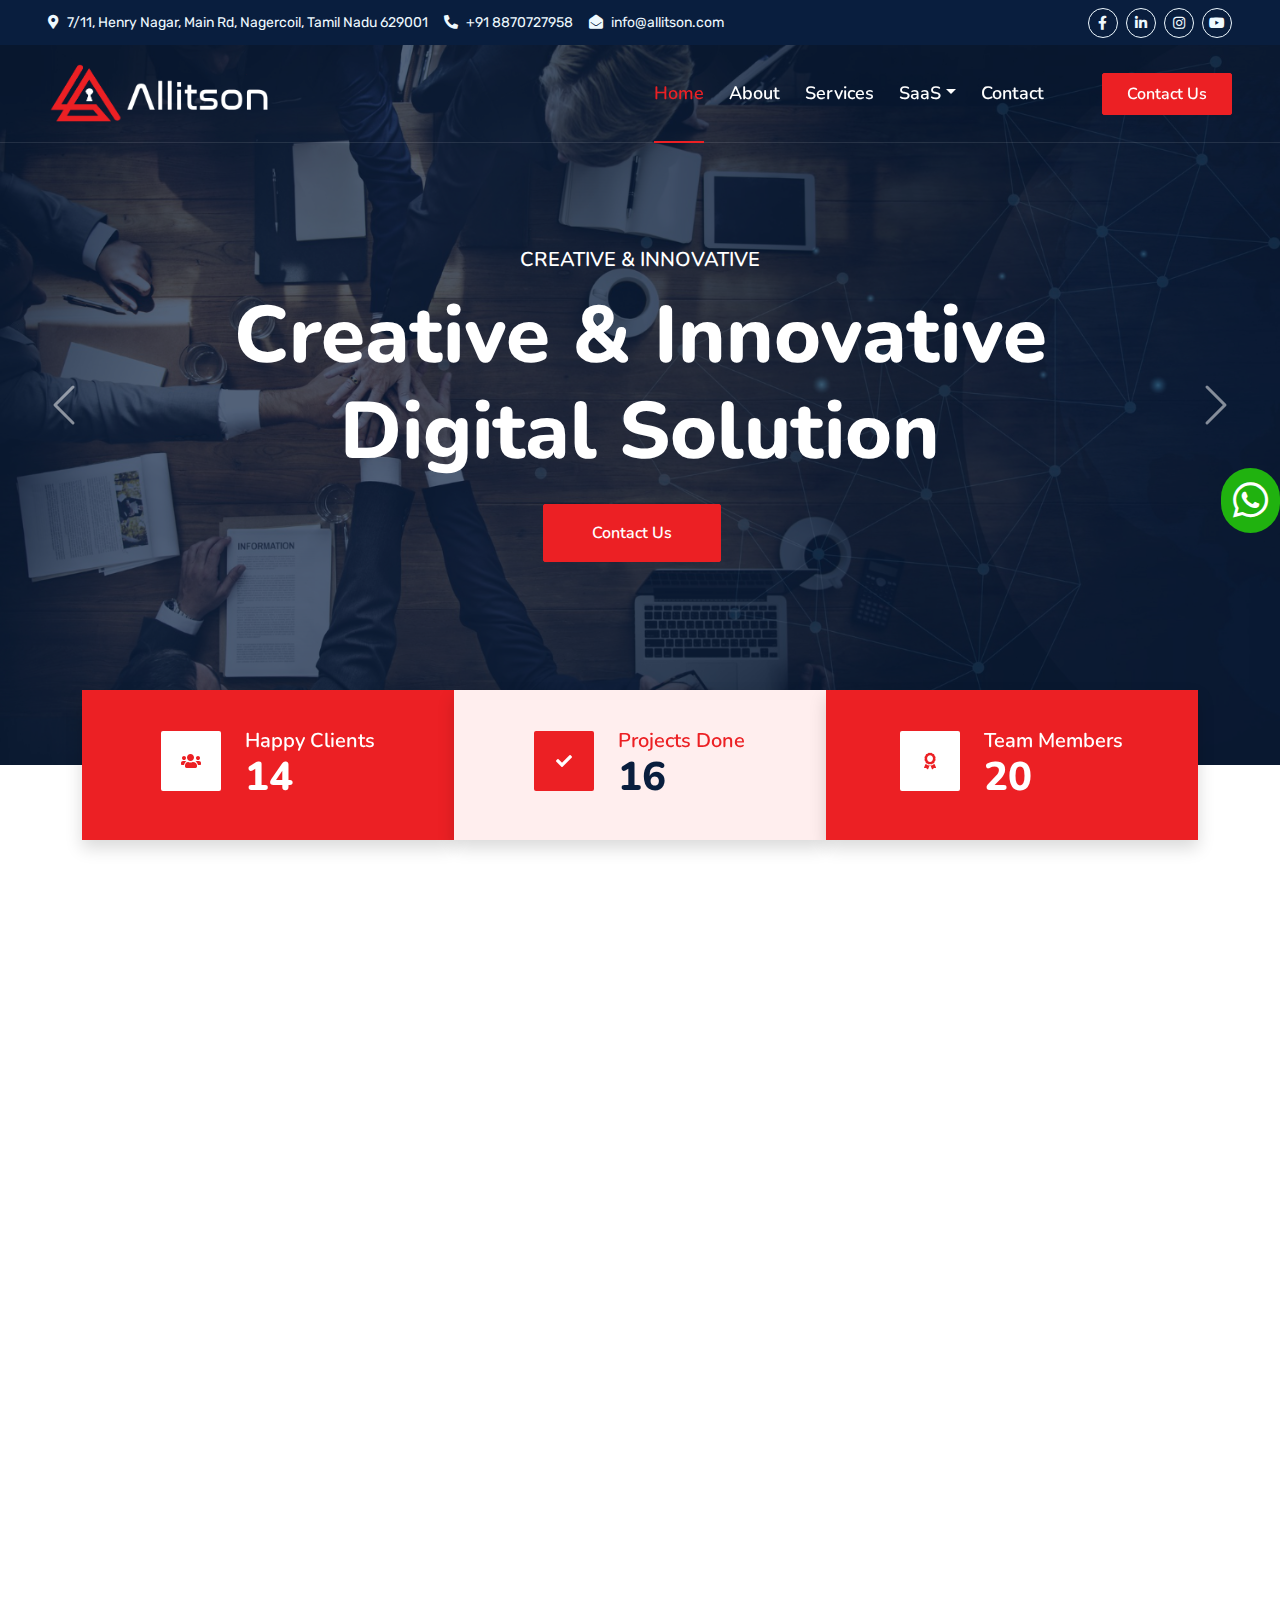
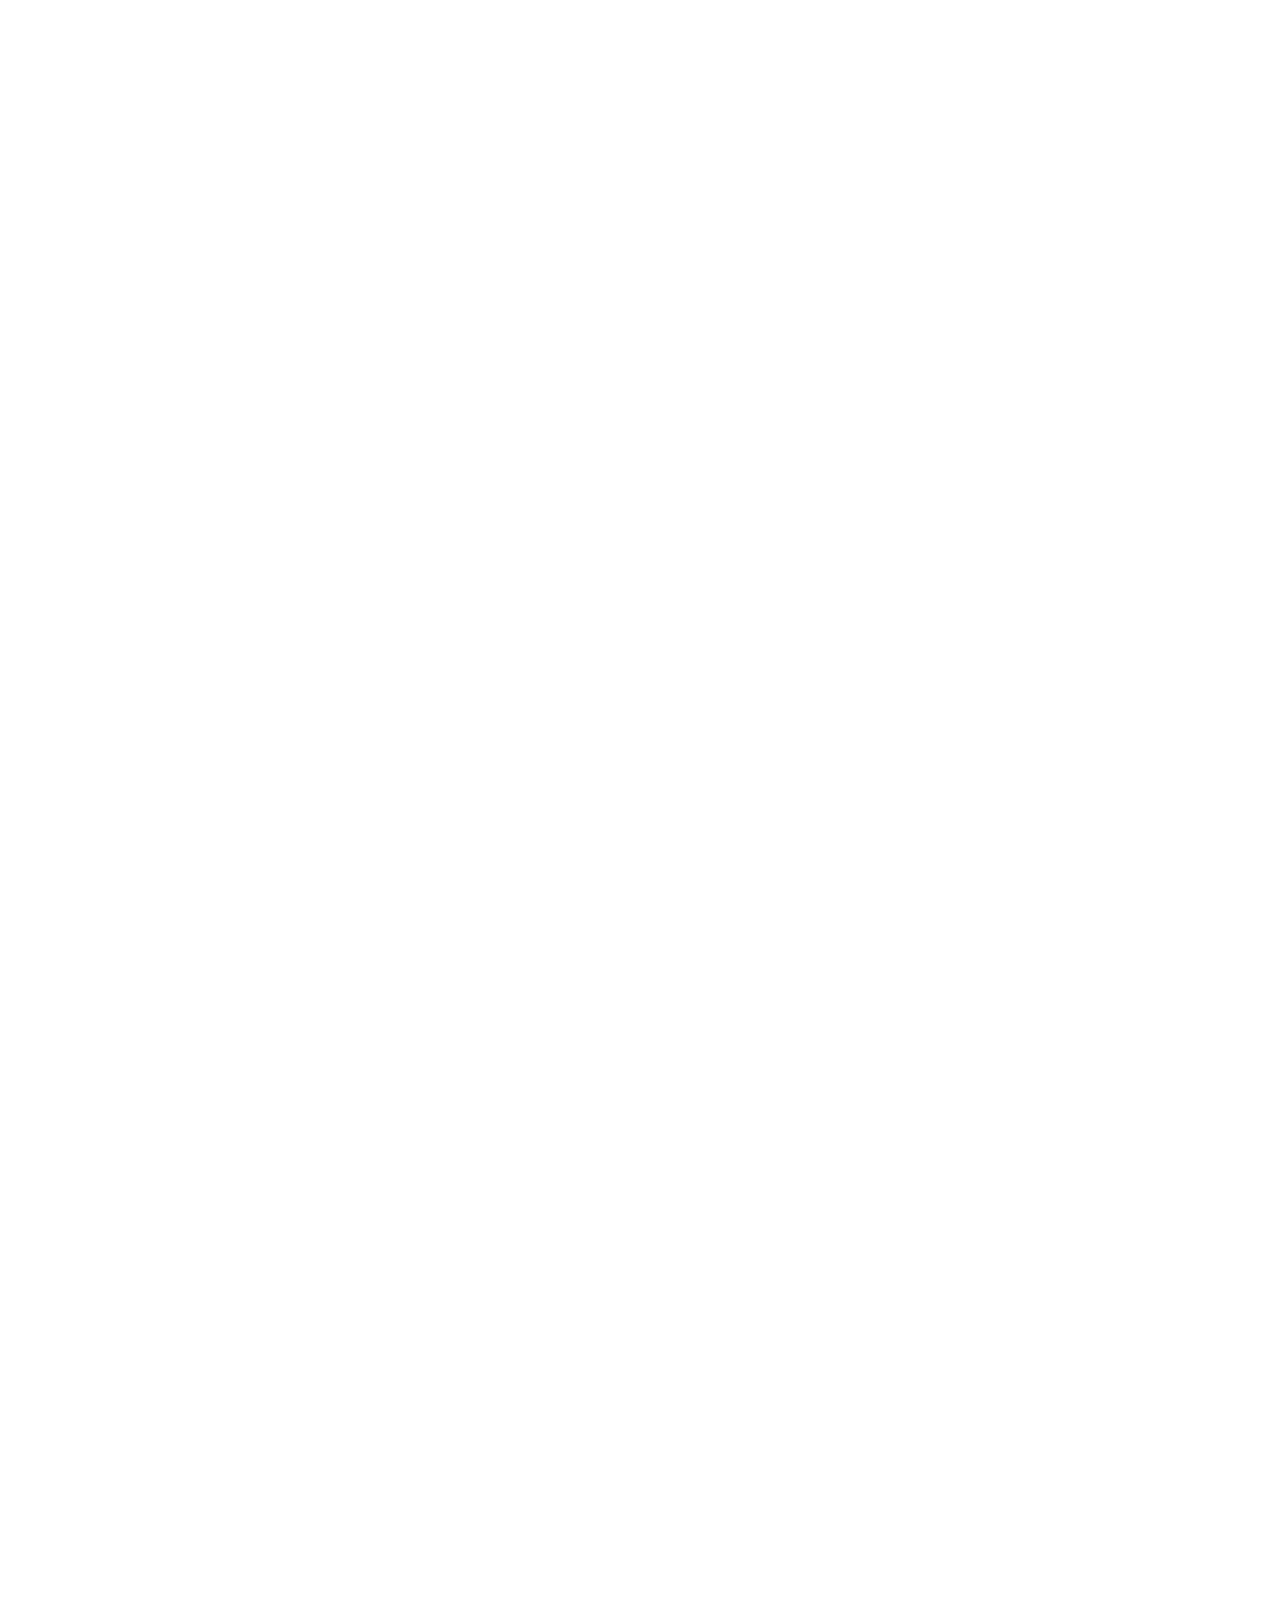
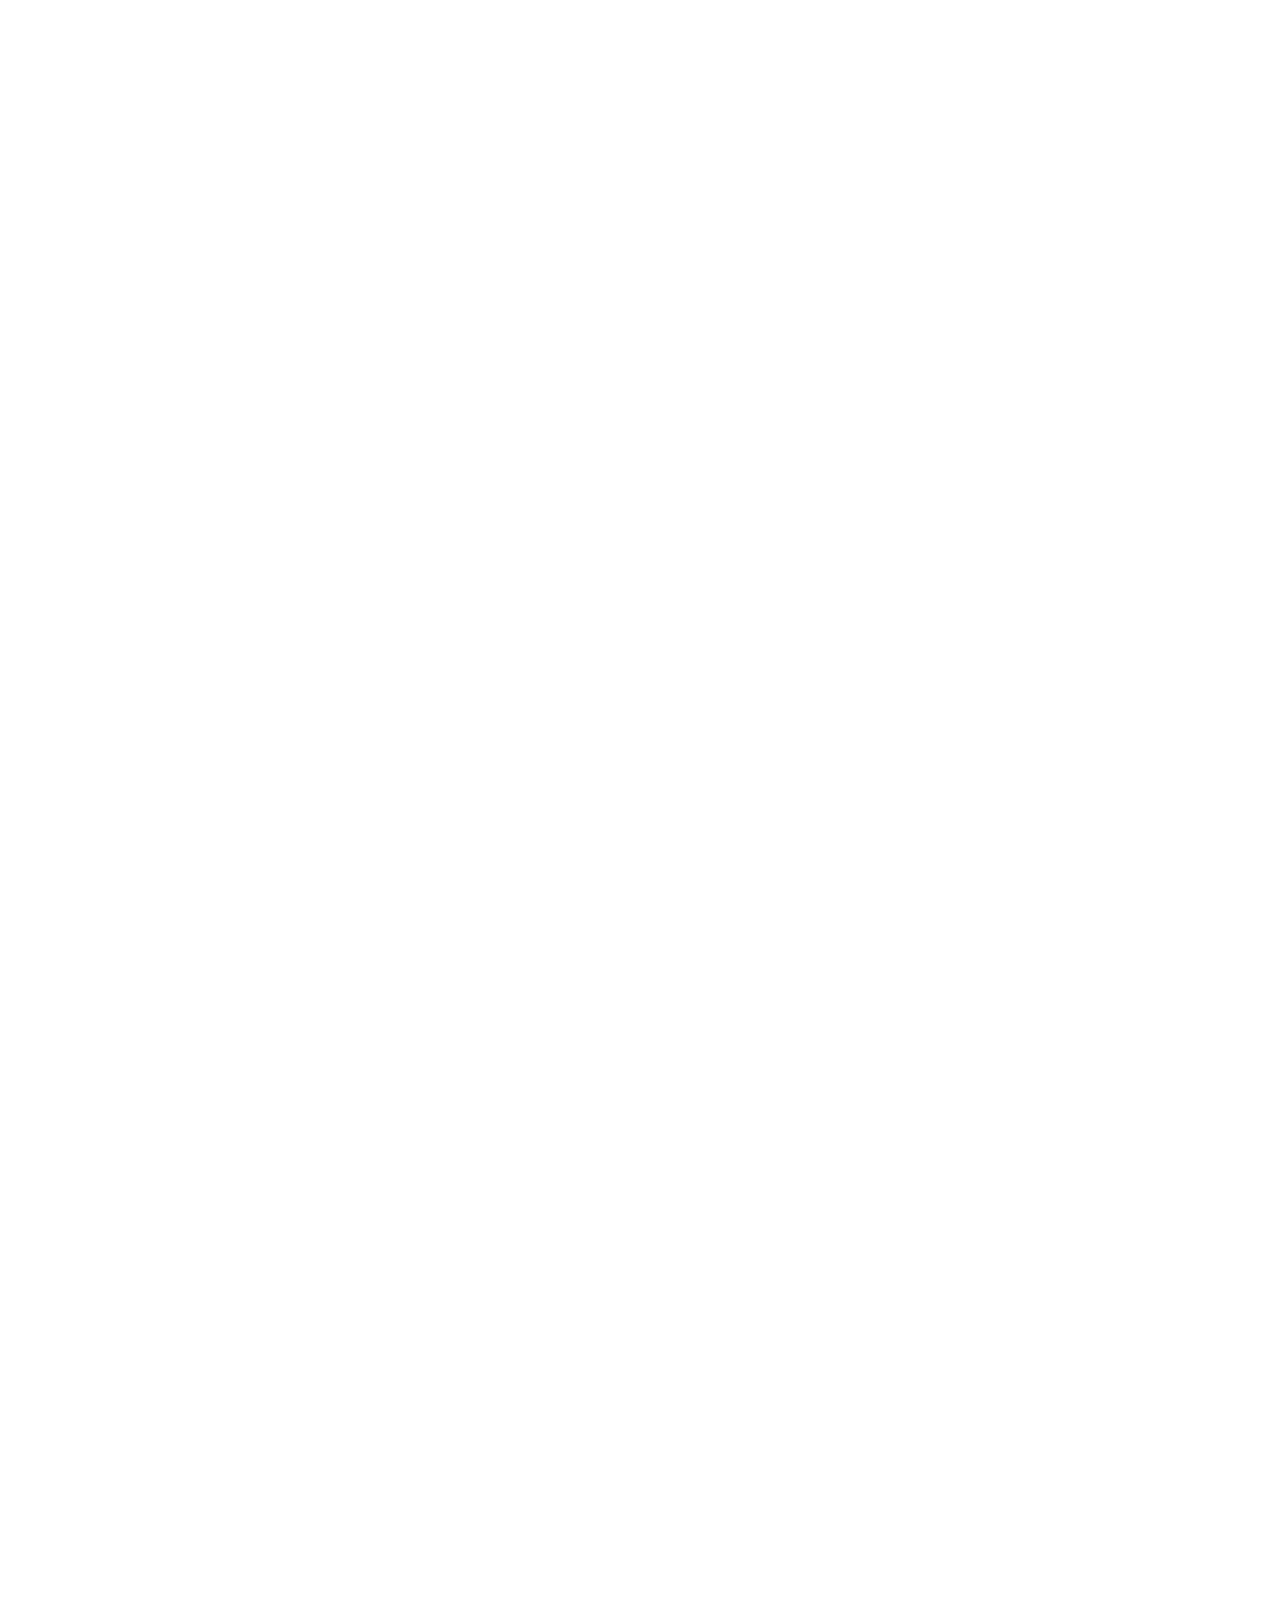
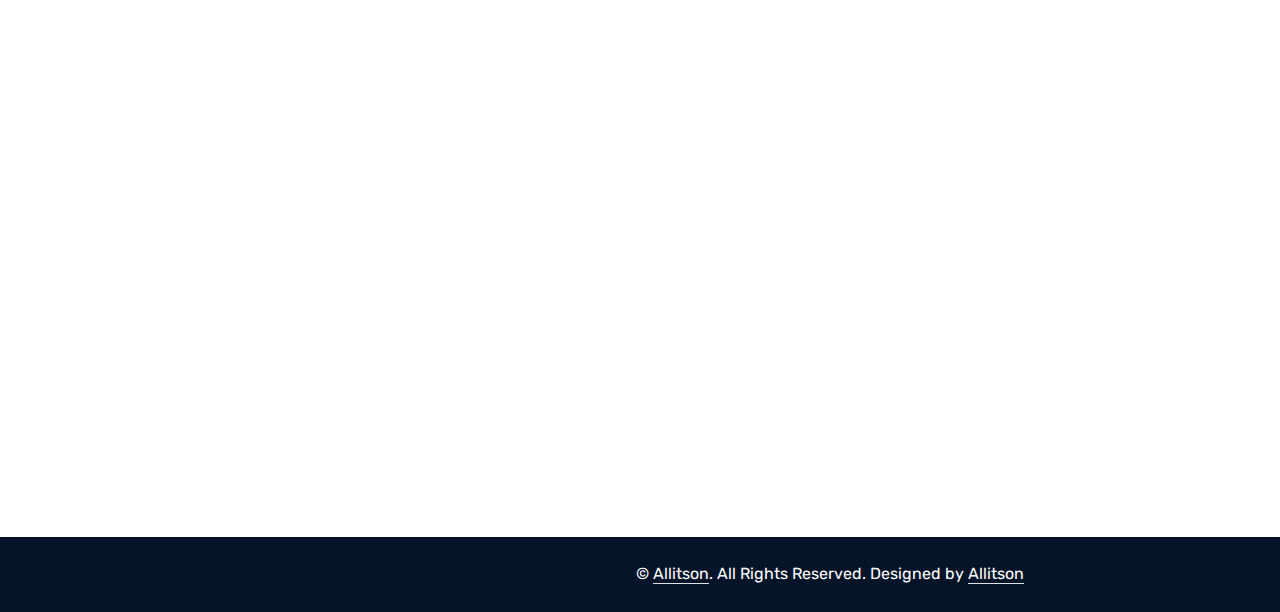
==== index.html @ e5380b45 "Add files via upload" ====
<!DOCTYPE html>
<html lang="en">

<head>
    <meta charset="utf-8">
    <title>Allitson</title>
    <meta content="width=device-width, initial-scale=1.0" name="viewport">
    <meta content="Free HTML Templates" name="keywords">
    <meta content="Free HTML Templates" name="description">

    <!-- Favicon -->
    <link href="img/allitsonlogo1.png" rel="icon">

    <!-- Google Web Fonts -->
    <link rel="preconnect" href="https://fonts.googleapis.com">
    <link rel="preconnect" href="https://fonts.gstatic.com" crossorigin>
    <link href="https://fonts.googleapis.com/css2?family=Nunito:wght@400;600;700;800&family=Rubik:wght@400;500;600;700&display=swap" rel="stylesheet">

    <!-- Icon Font Stylesheet -->
    <link href="https://cdnjs.cloudflare.com/ajax/libs/font-awesome/5.10.0/css/all.min.css" rel="stylesheet">
    <link href="https://cdn.jsdelivr.net/npm/bootstrap-icons@1.4.1/font/bootstrap-icons.css" rel="stylesheet">

    <!-- Libraries Stylesheet -->
    <link href="lib/owlcarousel/assets/owl.carousel.min.css" rel="stylesheet">
    <link href="lib/animate/animate.min.css" rel="stylesheet">

    <!-- Customized Bootstrap Stylesheet -->
    <link href="css/bootstrap.min.css" rel="stylesheet">

    <!-- Template Stylesheet -->
    <link href="css/style.css" rel="stylesheet">
</head>
<div class="whatsapp">
    <a href="https://api.whatsapp.com/send?phone=918870727958" target="_blank">    
    <h5><i class="fab fa-whatsapp fa-2x"  aria-hidden="true"></i></h5></a>
</div>
</head>
<style>
.whatsapp {
position: fixed;
right: 0px;
z-index: 999;
top: 52%;
}
.whatsapp h5 {
color: white;
background: #20b20f;
padding: 12px;
border-radius: 60px;
}</style>
<body>
    <!-- Spinner Start -->
    <div id="spinner" class="show  position-fixed translate-middle w-100 vh-100 top-50 start-50 d-flex align-items-center justify-content-center">
        <div class="spinner"></div>
    </div>
    <!-- Spinner End -->


    <!-- Topbar Start -->
    <div class="container-fluid bg-dark px-5 d-none d-lg-block">
        <div class="row gx-0">
            <div class="col-lg-8 text-center text-lg-start mb-2 mb-lg-0">
                <div class="d-inline-flex align-items-center" style="height: 45px;">
                    <small class="me-3 text-light"><i class="fa fa-map-marker-alt me-2"></i>7/11, Henry Nagar, Main Rd, Nagercoil, Tamil Nadu 629001</small>
                    <small class="me-3 text-light"><i class="fa fa-phone-alt me-2"></i>+91 8870727958</small>
                    <small class="text-light"><i class="fa fa-envelope-open me-2"></i>info@allitson.com</small>
                </div>
            </div>
            <div class="col-lg-4 text-center text-lg-end">
                <div class="d-inline-flex align-items-center" style="height: 45px;">
                    <!-- <a class="btn btn-sm btn-outline-light btn-sm-square rounded-circle me-2" href=""><i class="fab fa-twitter fw-normal"></i></a> -->
                    <a class="btn btn-sm btn-outline-light btn-sm-square rounded-circle me-2" href="https://www.facebook.com/profile.php?id=100073414026980"><i class="fab fa-facebook-f fw-normal"></i></a>
                    <a class="btn btn-sm btn-outline-light btn-sm-square rounded-circle me-2" href="https://in.linkedin.com/company/allitson-technologies-pvt-ltd"><i class="fab fa-linkedin-in fw-normal"></i></a>
                    <a class="btn btn-sm btn-outline-light btn-sm-square rounded-circle me-2" href="https://www.instagram.com/allitson_technologies/"><i class="fab fa-instagram fw-normal"></i></a>
                    <a class="btn btn-sm btn-outline-light btn-sm-square rounded-circle" href="https://www.youtube.com/channel/UCLorX9qMFgNwDLMkJDh9VvA"><i class="fab fa-youtube fw-normal"></i></a>
                </div>
            </div>
        </div>
    </div>
    <!-- Topbar End -->


    <!-- Navbar & Carousel Start -->
    <div class="container-fluid position-relative p-0">
        <nav class="navbar navbar-expand-lg navbar-dark px-5 py-3 py-lg-0">
            <a href="index.html" class="navbar-brand p-0">
                <h1 class="m-0"><img  class="logo" src="img/allitsonlogo1.png"><img class="logo1"src="img/allitsonlogo.png"></h1>
            </a>
            <button class="navbar-toggler" type="button" data-bs-toggle="collapse" data-bs-target="#navbarCollapse">
                <span class="fa fa-bars"></span>
            </button>
            <div class="collapse navbar-collapse" id="navbarCollapse">
                <div class="navbar-nav ms-auto py-0">
                    <a href="index.html" class="nav-item nav-link active">Home</a>
                    <a href="about.html" class="nav-item nav-link">About</a>
                    <a href="service.html" class="nav-item nav-link">Services</a>
                    <div class="nav-item dropdown">
                        <a href="#" class="nav-link dropdown-toggle" data-bs-toggle="dropdown">SaaS</a>
                        <div class="dropdown-menu m-0">
                            <a href="school.html" class="dropdown-item">School management System</a>
                            <a href="track.html" class="dropdown-item"> Tracking management System</a>
                        </div>
                    </div>
                    <!-- <div class="nav-item dropdown">
                        <a href="#" class="nav-link dropdown-toggle" data-bs-toggle="dropdown">Pages</a>
                        <div class="dropdown-menu m-0">
                            <a href="price.html" class="dropdown-item">Pricing Plan</a>
                            <a href="feature.html" class="dropdown-item">Our features</a>
                            <a href="team.html" class="dropdown-item">Team Members</a>
                            <a href="testimonial.html" class="dropdown-item">Testimonial</a>
                            <a href="quote.html" class="dropdown-item">Free Quote</a>
                        </div>
                    </div> -->
                    <!-- <a href="service.html" class="nav-item nav-link">SaaS</a> -->

         
                    <a href="contact.html" class="nav-item nav-link">Contact</a>
                </div>
                <butaton type="button" class="btn text-primary ms-3" data-bs-toggle="modal" data-bs-target="#searchModal"></butaton>
                <a href="contact.html" class="btn btn-primary py-2 px-4 ms-3">Contact Us</a>
            </div>
        </nav>

        <div id="header-carousel" class="carousel slide carousel-fade" data-bs-ride="carousel">
            <div class="carousel-inner">
                <div class="carousel-item active">
                    <img class="w-100" src="img/digital.jpg" alt="Image">
                    <div class="carousel-caption d-flex flex-column align-items-center justify-content-center">
                        <div class="p-3" style="max-width: 900px;">
                            <h5 class="text-white text-uppercase mb-3 animated slideInDown">Creative & Innovative</h5>
                            <h1 class="display-1 text-white mb-md-4 animated zoomIn">Creative & Innovative Digital Solution</h1>
                            <a href="contact.html" class="btn btn-primary py-md-3 px-md-5 me-3 animated slideInLeft">Contact Us</a>
                            <!-- <a href="" class="btn btn-outline-light py-md-3 px-md-5 animated slideInRight">Contact Us</a> -->
                        </div>
                    </div>
                </div>
                <div class="carousel-item">
                    <img class="w-100" src="img/digital1.jpg" alt="Image">
                    <div class="carousel-caption d-flex flex-column align-items-center justify-content-center">
                        <div class="p-3" style="max-width: 900px;">
                            <h5 class="text-white text-uppercase mb-3 animated slideInDown">Creative & Innovative</h5>
                            <h1 class="display-1 text-white mb-md-4 animated zoomIn">Creative & Innovative Digital Solution</h1>
                            <a href="contact.html" class="btn btn-primary py-md-3 px-md-5 me-3 animated slideInLeft">Contact Us</a>
                            <!-- <a href="" class="btn btn-outline-light py-md-3 px-md-5 animated slideInRight">Contact Us</a> -->
                        </div>
                    </div>
                </div>
            </div>
            <button class="carousel-control-prev" type="button" data-bs-target="#header-carousel"
                data-bs-slide="prev">
                <span class="carousel-control-prev-icon" aria-hidden="true"></span>
                <span class="visually-hidden">Previous</span>
            </button>
            <button class="carousel-control-next" type="button" data-bs-target="#header-carousel"
                data-bs-slide="next">
                <span class="carousel-control-next-icon" aria-hidden="true"></span>
                <span class="visually-hidden">Next</span>
            </button>
        </div>
    </div>
    <!-- Navbar & Carousel End -->


    <!-- Full Screen Search Start -->
    <div class="modal fade" id="searchModal" tabindex="-1">
        <div class="modal-dialog modal-fullscreen">
            <div class="modal-content" style="background: rgba(9, 30, 62, .7);">
                <div class="modal-header border-0">
                    <button type="button" class="btn bg-white btn-close" data-bs-dismiss="modal" aria-label="Close"></button>
                </div>
                <div class="modal-body d-flex align-items-center justify-content-center">
                    <div class="input-group" style="max-width: 600px;">
                        <input type="text" class="form-control bg-transparent border-primary p-3" placeholder="Type search keyword">
                        <button class="btn btn-primary px-4"><i class="bi bi-search"></i></button>
                    </div>
                </div>
            </div>
        </div>
    </div>
    <!-- Full Screen Search End -->


    <!-- Facts Start -->
    <div class="container-fluid facts py-5 pt-lg-0">
        <div class="container py-5 pt-lg-0">
            <div class="row gx-0">
                <div class="col-lg-4 wow zoomIn" data-wow-delay="0.1s">
                    <div class="bg-primary shadow d-flex align-items-center justify-content-center p-4" style="height: 150px;">
                        <div class="bg-white d-flex align-items-center justify-content-center rounded mb-2" style="width: 60px; height: 60px;">
                            <i class="fa fa-users text-primary"></i>
                        </div>
                        <div class="ps-4">
                            <h5 class="text-white mb-0">Happy Clients</h5>
                            <h1 class="text-white mb-0" data-toggle="counter-up">42</h1>
                        </div>
                    </div>
                </div>
                <div class="col-lg-4 wow zoomIn" data-wow-delay="0.3s">
                    <div class="bg-light shadow d-flex align-items-center justify-content-center p-4" style="height: 150px;">
                        <div class="bg-primary d-flex align-items-center justify-content-center rounded mb-2" style="width: 60px; height: 60px;">
                            <i class="fa fa-check text-white"></i>
                        </div>
                        <div class="ps-4">
                            <h5 class="text-primary mb-0">Projects Done</h5>
                            <h1 class="mb-0" data-toggle="counter-up">50</h1>
                        </div>
                    </div>
                </div>
                <div class="col-lg-4 wow zoomIn" data-wow-delay="0.6s">
                    <div class="bg-primary shadow d-flex align-items-center justify-content-center p-4" style="height: 150px;">
                        <div class="bg-white d-flex align-items-center justify-content-center rounded mb-2" style="width: 60px; height: 60px;">
                            <i class="fa fa-award text-primary"></i>
                        </div>
                        <div class="ps-4">
                            <h5 class="text-white mb-0">Team Members</h5>
                            <h1 class="text-white mb-0" data-toggle="counter-up">60</h1>
                        </div>
                    </div>
                </div>
            </div>
        </div>
    </div>
    <!-- Facts Start -->


    <!-- About Start -->
    <div class="container-fluid py-5 wow fadeInUp" data-wow-delay="0.1s">
        <div class="container py-5">
            <div class="row g-5">
                <div class="col-lg-7">
                    <div class="section-title position-relative pb-3 mb-5">
                        <h5 class="fw-bold text-primary text-uppercase">About Us</h5>
                        <h1 class="mb-0">The Best IT Solution With 3 Years of Experience</h1>
                    </div>
                    <p class="mb-4">Our strategic, innovative, and market-leading digital marketing services deliver the best strategies for our customers to elevate their leads or sales and surpass the competition. Give leads the best impression of your brand without compromising on performance, speed, or outcomes through our website development services.</p>
                    <div class="row g-0 mb-3">
                        <div class="col-sm-6 wow zoomIn" data-wow-delay="0.2s">
                            <h5 class="mb-3"><i class="fa fa-check text-primary me-3"></i>Best In Industry</h5>
                            <h5 class="mb-3"><i class="fa fa-check text-primary me-3"></i>Quality Service</h5>
                        </div>
                        <div class="col-sm-6 wow zoomIn" data-wow-delay="0.4s">
                            <h5 class="mb-3"><i class="fa fa-check text-primary me-3"></i>24/7 Support</h5>
                            <h5 class="mb-3"><i class="fa fa-check text-primary me-3"></i>Fair Prices</h5>
                        </div>
                    </div>
                    <div class="d-flex align-items-center mb-4 wow fadeIn" data-wow-delay="0.6s">
                        <div class="bg-primary d-flex align-items-center justify-content-center rounded" style="width: 60px; height: 60px;">
                            <i class="fa fa-phone-alt text-white"></i>
                        </div>
                        <div class="ps-4">
                            <h5 class="mb-2">Call to ask any question</h5>
                            <h4 class="text-primary mb-0">+91 8870727958</h4>
                        </div>
                    </div>
                    <a href="contact.html" class="btn btn-primary py-3 px-5 mt-3 wow zoomIn" data-wow-delay="0.9s">Contact Us</a>
                </div>
                <div class="col-lg-5" style="min-height: 500px;">
                    <div class="position-relative h-100">
                        <img class="position-absolute w-100 h-100 rounded wow zoomIn" data-wow-delay="0.9s" src="img/side.jpg" style="object-fit: cover;">
                    </div>
                </div>
            </div>
        </div>
    </div>
    <!-- About End -->


    <!-- Features Start -->
    <div class="container-fluid py-5 wow fadeInUp" data-wow-delay="0.1s">
        <div class="container py-5">
            <div class="section-title text-center position-relative pb-3 mb-5 mx-auto" style="max-width: 600px;">
                <h5 class="fw-bold text-primary text-uppercase">Why Choose Us</h5>
                <h1 class="mb-0">We Are Here to Grow Your Business Exponentially</h1>
            </div>
            <div class="row g-5">
                <div class="col-lg-4">
                    <div class="row g-5">
                        <div class="col-12 wow zoomIn" data-wow-delay="0.2s">
                            <div class="bg-primary rounded d-flex align-items-center justify-content-center mb-3" style="width: 60px; height: 60px;">
                                <i class="fa fa-cubes text-white"></i>
                            </div>
                            <h4>Best In Industry</h4>
                            <p class="mb-0">Our diverse portfolio is rich with a variety of projects done in multiple industries</p>
                        </div>
                        <div class="col-12 wow zoomIn" data-wow-delay="0.6s">
                            <div class="bg-primary rounded d-flex align-items-center justify-content-center mb-3" style="width: 60px; height: 60px;">
                                <i class="fa fa-award text-white"></i>
                            </div>
                            <h4>Quality Service</h4>
                            <p class="mb-0">Measure the range of services</p>
                        </div>
                    </div>
                </div>
                <div class="col-lg-4  wow zoomIn" data-wow-delay="0.9s" style="min-height: 350px;">
                    <div class="position-relative h-100">
                        <img class="position-absolute w-100 h-100 rounded wow zoomIn" data-wow-delay="0.1s" src="img/center.jpg" style="object-fit: cover;">
                    </div>
                </div>
                <div class="col-lg-4">
                    <div class="row g-5">
                        <div class="col-12 wow zoomIn" data-wow-delay="0.4s">
                            <div class="bg-primary rounded d-flex align-items-center justify-content-center mb-3" style="width: 60px; height: 60px;">
                                <i class="fa fa-users-cog text-white"></i>
                            </div>
                            <h4>24/7 Support</h4>
                            <p class="mb-0">An immediate support system to prevent any danger is vital for the safety of any company website.</p>
                        </div>
                        <div class="col-12 wow zoomIn" data-wow-delay="0.8s">
                            <div class="bg-primary rounded d-flex align-items-center justify-content-center mb-3" style="width: 60px; height: 60px;">
                                <i class="fa fa-phone-alt text-white"></i>
                            </div>
                            <h4> Fair Prices</h4>
                          
                            <p class="mb-0"> We believe pricing should be straightforward, fair and affordable for all businesses.</p>
                        </div>
                    </div>
                </div>
            </div>
        </div>
    </div>
    <!-- Features Start -->


    <!-- Service Start -->
    <div class="container-fluid py-5 wow fadeInUp" data-wow-delay="0.1s">
        <div class="container py-5">
            <div class="section-title text-center position-relative pb-3 mb-5 mx-auto" style="max-width: 600px;">
                <h5 class="fw-bold text-primary text-uppercase">Our Services</h5>
                <h1 class="mb-0">Custom IT Solutions for Your Successful Business</h1>
            </div>
            <div class="row g-5">
                <div class="col-lg-4 col-md-6 wow zoomIn" data-wow-delay="0.3s">
                    <div class="service-item bg-light rounded d-flex flex-column align-items-center justify-content-center text-center">
                        <div class="service-icon">
                            <i class="fa fa-shield-alt text-white"></i>
                        </div>
                        <h4 class="mb-3">Digital Marketing</h4>
                        <p class="m-0">Digital marketing involves some of the same principles as traditional marketing and is often considered a new way for companies to approach consumers and understand their behavior.</p>
                        <a class="btn btn-lg btn-primary rounded" href="digitalmarketing.html">
                            <i class="bi bi-arrow-right"></i>
                        </a>
                    </div>
                </div>
                <div class="col-lg-4 col-md-6 wow zoomIn" data-wow-delay="0.6s">
                    <div class="service-item bg-light rounded d-flex flex-column align-items-center justify-content-center text-center">
                        <div class="service-icon">
                            <i class="fa fa-chart-pie text-white"></i>
                        </div>
                        <h4 class="mb-3">Search Engine Optimization</h4>
                        <p class="m-0"> The process of improving your site to increase its visibility when people search for products or services related to your business </p>
                        <a class="btn btn-lg btn-primary rounded" href="seo.html">
                            <i class="bi bi-arrow-right"></i>
                        </a>
                    </div>
                </div>
                <div class="col-lg-4 col-md-6 wow zoomIn" data-wow-delay="0.9s">
                    <div class="service-item bg-light rounded d-flex flex-column align-items-center justify-content-center text-center">
                        <div class="service-icon">
                            <i class="fa fa-code text-white"></i>
                        </div>
                        <h4 class="mb-3">Ui/Ux Design</h4>
                        <p class="m-0"> The process of creating user-friendly interfaces that enable users to understand how to use complex technical products. </p>
                        <a class="btn btn-lg btn-primary rounded" href="uiux.html">
                            <i class="bi bi-arrow-right"></i>
                        </a>
                    </div>
                </div>
                <div class="col-lg-4 col-md-6 wow zoomIn" data-wow-delay="0.3s">
                    <div class="service-item bg-light rounded d-flex flex-column align-items-center justify-content-center text-center">
                        <div class="service-icon">
                            <i class="fab fa-android text-white"></i>
                        </div>
                        <h4 class="mb-3">Web and Mobile Development</h4>
                        <p class="m-0">The process of creating applications that work on mobile devices running iOS or Android OS and creating websites and web applications that work in web browsers.</p>
                        <a class="btn btn-lg btn-primary rounded" href="webdev.html">
                            <i class="bi bi-arrow-right"></i>
                        </a>
                    </div>
                </div>
                <div class="col-lg-4 col-md-6 wow zoomIn" data-wow-delay="0.6s">
                    <div class="service-item bg-light rounded d-flex flex-column align-items-center justify-content-center text-center">
                        <div class="service-icon">
                            <i class="fa fa-search text-white"></i>
                        </div>
                        <h4 class="mb-3">School/Education  management solutions</h4>
                        <p class="m-0">Transforming Education through Technology Manage and operate your Education business seamlessly using our customised solutions</p>
                        <a class="btn btn-lg btn-primary rounded" href="school.html">
                            <i class="bi bi-arrow-right"></i>
                        </a>
                    </div>
                </div>
                <div class="col-lg-4 col-md-6 wow zoomIn" data-wow-delay="0.6s">
                    <div class="service-item bg-light rounded d-flex flex-column align-items-center justify-content-center text-center">
                        <div class="service-icon">
                            <i class="fa fa-search text-white"></i>
                        </div>
                        <h4 class="mb-3"> Field/Fleet tracking and management Solutions</h4>
                        <p class="m-0">All-Track gives you all the information you require to monitor the productivity of your field operators throughout the day.</p>
                        <a class="btn btn-lg btn-primary rounded" href="track.html">
                            <i class="bi bi-arrow-right"></i>
                        </a>
                    </div>
                </div>
            </div>
        </div>
    </div>
    <!-- Service End -->


    <!-- Pricing Plan Start -->
    <!-- <div class="container-fluid py-5 wow fadeInUp" data-wow-delay="0.1s">
        <div class="container py-5">
            <div class="section-title text-center position-relative pb-3 mb-5 mx-auto" style="max-width: 600px;">
                <h5 class="fw-bold text-primary text-uppercase">Pricing Plans</h5>
                <h1 class="mb-0">We are Offering Competitive Prices for Our Clients</h1>
            </div>
            <div class="row g-0">
                <div class="col-lg-4 wow slideInUp" data-wow-delay="0.6s">
                    <div class="bg-light rounded">
                        <div class="border-bottom py-4 px-5 mb-4">
                            <h4 class="text-primary mb-1">Basic Plan</h4>
                            <small class="text-uppercase">For Small Size Business</small>
                        </div>
                        <div class="p-5 pt-0">
                            <h1 class="display-5 mb-3">
                                <small class="align-top" style="font-size: 22px; line-height: 45px;">$</small>49.00<small
                                    class="align-bottom" style="font-size: 16px; line-height: 40px;">/ Month</small>
                            </h1>
                            <div class="d-flex justify-content-between mb-3"><span>HTML5 & CSS3</span><i class="fa fa-check text-primary pt-1"></i></div>
                            <div class="d-flex justify-content-between mb-3"><span>Bootstrap v5</span><i class="fa fa-check text-primary pt-1"></i></div>
                            <div class="d-flex justify-content-between mb-3"><span>Responsive Layout</span><i class="fa fa-times text-danger pt-1"></i></div>
                            <div class="d-flex justify-content-between mb-2"><span>Cross-browser Support</span><i class="fa fa-times text-danger pt-1"></i></div>
                            <a href="" class="btn btn-primary py-2 px-4 mt-4">Order Now</a>
                        </div>
                    </div>
                </div>
                <div class="col-lg-4 wow slideInUp" data-wow-delay="0.3s">
                    <div class="bg-white rounded shadow position-relative" style="z-index: 1;">
                        <div class="border-bottom py-4 px-5 mb-4">
                            <h4 class="text-primary mb-1">Standard Plan</h4>
                            <small class="text-uppercase">For Medium Size Business</small>
                        </div>
                        <div class="p-5 pt-0">
                            <h1 class="display-5 mb-3">
                                <small class="align-top" style="font-size: 22px; line-height: 45px;">$</small>99.00<small
                                    class="align-bottom" style="font-size: 16px; line-height: 40px;">/ Month</small>
                            </h1>
                            <div class="d-flex justify-content-between mb-3"><span>HTML5 & CSS3</span><i class="fa fa-check text-primary pt-1"></i></div>
                            <div class="d-flex justify-content-between mb-3"><span>Bootstrap v5</span><i class="fa fa-check text-primary pt-1"></i></div>
                            <div class="d-flex justify-content-between mb-3"><span>Responsive Layout</span><i class="fa fa-check text-primary pt-1"></i></div>
                            <div class="d-flex justify-content-between mb-2"><span>Cross-browser Support</span><i class="fa fa-times text-danger pt-1"></i></div>
                            <a href="" class="btn btn-primary py-2 px-4 mt-4">Order Now</a>
                        </div>
                    </div>
                </div>
                <div class="col-lg-4 wow slideInUp" data-wow-delay="0.9s">
                    <div class="bg-light rounded">
                        <div class="border-bottom py-4 px-5 mb-4">
                            <h4 class="text-primary mb-1">Advanced Plan</h4>
                            <small class="text-uppercase">For Large Size Business</small>
                        </div>
                        <div class="p-5 pt-0">
                            <h1 class="display-5 mb-3">
                                <small class="align-top" style="font-size: 22px; line-height: 45px;">$</small>149.00<small
                                    class="align-bottom" style="font-size: 16px; line-height: 40px;">/ Month</small>
                            </h1>
                            <div class="d-flex justify-content-between mb-3"><span>HTML5 & CSS3</span><i class="fa fa-check text-primary pt-1"></i></div>
                            <div class="d-flex justify-content-between mb-3"><span>Bootstrap v5</span><i class="fa fa-check text-primary pt-1"></i></div>
                            <div class="d-flex justify-content-between mb-3"><span>Responsive Layout</span><i class="fa fa-check text-primary pt-1"></i></div>
                            <div class="d-flex justify-content-between mb-2"><span>Cross-browser Support</span><i class="fa fa-check text-primary pt-1"></i></div>
                            <a href="" class="btn btn-primary py-2 px-4 mt-4">Order Now</a>
                        </div>
                    </div>
                </div>
            </div>
        </div>
    </div> -->
    <!-- Pricing Plan End -->


    <!-- Quote Start -->
    <div class="container-fluid py-5 wow fadeInUp" data-wow-delay="0.1s">
        <div class="container py-5">
            <div class="row g-5">
                <div class="col-lg-7">
                    <div class="section-title position-relative pb-3 mb-5">
                        <h5 class="fw-bold text-primary text-uppercase">Request A Quote</h5>
                        <h1 class="mb-0">Need A Service? Please Feel Free to Contact Us</h1>
                    </div>
                    <div class="row gx-3">
                        <div class="col-sm-6 wow zoomIn" data-wow-delay="0.2s">
                            <h5 class="mb-4"><i class="fa fa-reply text-primary me-3"></i>Reply within 24 hours</h5>
                        </div>
                        <div class="col-sm-6 wow zoomIn" data-wow-delay="0.4s">
                            <h5 class="mb-4"><i class="fa fa-phone-alt text-primary me-3"></i>24 hrs telephone support</h5>
                        </div>
                    </div>
                    <p class="mb-4">Have some suggestions, questions, need an advice or looking forward to any services, let us know, we would be happy to hear from you.</p>
                    <p class="mb-4">Need A Service? Please Feel Free to Contact Us.</p>
                    <div class="d-flex align-items-center mt-2 wow zoomIn" data-wow-delay="0.6s">
                        <div class="bg-primary d-flex align-items-center justify-content-center rounded" style="width: 60px; height: 60px;">
                            <i class="fa fa-phone-alt text-white"></i>
                        </div>
                        <div class="ps-4">
                            <h5 class="mb-2">Call to ask any question</h5>
                            <h4 class="text-primary mb-0">+91 8870727958</h4>
                        </div>
                    </div>
                </div>
                <div class="col-lg-5">
                    <div class="bg-primary rounded h-100 d-flex align-items-center p-5 wow zoomIn" data-wow-delay="0.9s">
                        <form>
                            <div class="row g-3">
                                <div class="col-xl-12">
                                    <input type="text" class="form-control bg-light border-0" placeholder="Your Name" style="height: 55px;">
                                </div>
                                <div class="col-12">
                                    <input type="email" class="form-control bg-light border-0" placeholder="Your Email" style="height: 55px;">
                                </div>
                                <div class="col-12">
                                    <select class="form-select bg-light border-0" style="height: 55px;">
                                        <option selected>Select A Service</option>
                                        <option value="1">Digital Marketing</option>
                                        <option value="2">Search Engine Optimization</option>
                                        <option value="3">Ui/Ux Design</option>
                                        <option value="4">Web and Mobile Development</option>
                                        <option value="5">Social Media Marketing</option>

                                    </select>
                                </div>
                                <div class="col-12">
                                    <textarea class="form-control bg-light border-0" rows="3" placeholder="Message"></textarea>
                                </div>
                                <div class="col-12">
                                    <button class="btn btn-dark w-100 py-3" type="submit">Contact Us</button>
                                </div>
                            </div>
                        </form>
                    </div>
                </div>
            </div>
        </div>
    </div>
    <!-- Quote End -->


    <!-- Testimonial Start -->
    <div class="container-fluid py-5 wow fadeInUp" data-wow-delay="0.1s">
        <div class="container py-5">
            <div class="section-title text-center position-relative pb-3 mb-4 mx-auto" style="max-width: 600px;">
                <h5 class="fw-bold text-primary text-uppercase">Testimonial</h5>
                <h1 class="mb-0">What Our Clients Say About Our Digital Services</h1>
            </div>
            <div class="owl-carousel testimonial-carousel wow fadeInUp" data-wow-delay="0.6s">
                <div class="testimonial-item bg-light my-4">
                    <div class="d-flex align-items-center border-bottom pt-5 pb-4 px-5">
                        <i class="fa fa-users text-primary"></i>
                        <div class="ps-4">
                            <h4 class="text-primary mb-1">At Broadband</h4>
                            <!-- <small class="text-uppercase">Profession</small> -->
                        </div>
                    </div>
                    <div class="pt-4 pb-5 px-5">
                        "Allitson has been a real support to my business. Right from designing they were well aware of my needs towards the branding part and executed it in that way."
                    </div>
                </div>
                <div class="testimonial-item bg-light my-4">
                    <div class="d-flex align-items-center border-bottom pt-5 pb-4 px-5">
                        <i class="fa fa-users text-primary"></i>
                        <div class="ps-4">
                            <h4 class="text-primary mb-1">Home Fiber</h4>
                            <!-- <small class="text-uppercase">Profession</small> -->
                        </div>
                    </div>
                    <div class="pt-4 pb-5 px-5">
                        " It is truly remarkable what Allitson delivers. The time and dedication they puts in to every project is very amazing.I really appreciate how fast and meticulously they respond. "
                             
                    </div>
                </div>
                <div class="testimonial-item bg-light my-4">
                    <div class="d-flex align-items-center border-bottom pt-5 pb-4 px-5">
                        <i class="fa fa-users text-primary"></i>
                        <div class="ps-4">
                            <h4 class="text-primary mb-1">Jo Construction</h4>
                            <!-- <small class="text-uppercase">Profession</small> -->
                        </div>
                    </div>
                    <div class="pt-4 pb-5 px-5">
                        " It was a great experience working with them. The liveliness among the employees and passion towards work make them stand out of crowd.  Will surely recommend Allitson."
                            
                    </div>
                </div>
                <div class="testimonial-item bg-light my-4">
                    <div class="d-flex align-items-center border-bottom pt-5 pb-4 px-5">
                        <i class="fa fa-users text-primary"></i>
                        <div class="ps-4">
                            <h4 class="text-primary mb-1">St.John's Group</h4>
                            <!-- <small class="text-uppercase">Profession</small> -->
                        </div>
                    </div>
                    <div class="pt-4 pb-5 px-5">
                          " Team is full of dedicated and highly creative resources. Works on Latest Technologies, One of the best option if one looks for stable company with performance ."
                    </div>
                </div>
            </div>
        </div>
    </div>
    <!-- Testimonial End -->


    <!-- Team Start -->
    <!-- <div class="container-fluid py-5 wow fadeInUp" data-wow-delay="0.1s">
        <div class="container py-5">
            <div class="section-title text-center position-relative pb-3 mb-5 mx-auto" style="max-width: 600px;">
                <h5 class="fw-bold text-primary text-uppercase">Team Members</h5>
                <h1 class="mb-0">Professional Stuffs Ready to Help Your Business</h1>
            </div>
            <div class="row g-5">
                <div class="col-lg-4 wow slideInUp" data-wow-delay="0.3s">
                    <div class="team-item bg-light rounded overflow-hidden">
                        <div class="team-img position-relative overflow-hidden">
                            <img class="img-fluid w-100" src="img/team-1.jpg" alt="">
                            <div class="team-social">
                                <a class="btn btn-lg btn-primary btn-lg-square rounded" href=""><i class="fab fa-twitter fw-normal"></i></a>
                                <a class="btn btn-lg btn-primary btn-lg-square rounded" href=""><i class="fab fa-facebook-f fw-normal"></i></a>
                                <a class="btn btn-lg btn-primary btn-lg-square rounded" href=""><i class="fab fa-instagram fw-normal"></i></a>
                                <a class="btn btn-lg btn-primary btn-lg-square rounded" href=""><i class="fab fa-linkedin-in fw-normal"></i></a>
                            </div>
                        </div>
                        <div class="text-center py-4">
                            <h4 class="text-primary">Full Name</h4>
                            <p class="text-uppercase m-0">Designation</p>
                        </div>
                    </div>
                </div>
                <div class="col-lg-4 wow slideInUp" data-wow-delay="0.6s">
                    <div class="team-item bg-light rounded overflow-hidden">
                        <div class="team-img position-relative overflow-hidden">
                            <img class="img-fluid w-100" src="img/team-2.jpg" alt="">
                            <div class="team-social">
                                <a class="btn btn-lg btn-primary btn-lg-square rounded" href=""><i class="fab fa-twitter fw-normal"></i></a>
                                <a class="btn btn-lg btn-primary btn-lg-square rounded" href=""><i class="fab fa-facebook-f fw-normal"></i></a>
                                <a class="btn btn-lg btn-primary btn-lg-square rounded" href=""><i class="fab fa-instagram fw-normal"></i></a>
                                <a class="btn btn-lg btn-primary btn-lg-square rounded" href=""><i class="fab fa-linkedin-in fw-normal"></i></a>
                            </div>
                        </div>
                        <div class="text-center py-4">
                            <h4 class="text-primary">Full Name</h4>
                            <p class="text-uppercase m-0">Designation</p>
                        </div>
                    </div>
                </div>
                <div class="col-lg-4 wow slideInUp" data-wow-delay="0.9s">
                    <div class="team-item bg-light rounded overflow-hidden">
                        <div class="team-img position-relative overflow-hidden">
                            <img class="img-fluid w-100" src="img/team-3.jpg" alt="">
                            <div class="team-social">
                                <a class="btn btn-lg btn-primary btn-lg-square rounded" href=""><i class="fab fa-twitter fw-normal"></i></a>
                                <a class="btn btn-lg btn-primary btn-lg-square rounded" href=""><i class="fab fa-facebook-f fw-normal"></i></a>
                                <a class="btn btn-lg btn-primary btn-lg-square rounded" href=""><i class="fab fa-instagram fw-normal"></i></a>
                                <a class="btn btn-lg btn-primary btn-lg-square rounded" href=""><i class="fab fa-linkedin-in fw-normal"></i></a>
                            </div>
                        </div>
                        <div class="text-center py-4">
                            <h4 class="text-primary">Full Name</h4>
                            <p class="text-uppercase m-0">Designation</p>
                        </div>
                    </div>
                </div>
            </div>
        </div>
    </div> -->
    <!-- Team End -->


    <!-- Blog Start -->
    <!-- <div class="container-fluid py-5 wow fadeInUp" data-wow-delay="0.1s">
        <div class="container py-5">
            <div class="section-title text-center position-relative pb-3 mb-5 mx-auto" style="max-width: 600px;">
                <h5 class="fw-bold text-primary text-uppercase">Latest Blog</h5>
                <h1 class="mb-0">Read The Latest Articles from Our Blog Post</h1>
            </div>
            <div class="row g-5">
                <div class="col-lg-4 wow slideInUp" data-wow-delay="0.3s">
                    <div class="blog-item bg-light rounded overflow-hidden">
                        <div class="blog-img position-relative overflow-hidden">
                            <img class="img-fluid" src="img/blog-1.jpg" alt="">
                            <a class="position-absolute top-0 start-0 bg-primary text-white rounded-end mt-5 py-2 px-4" href="">Web Design</a>
                        </div>
                        <div class="p-4">
                            <div class="d-flex mb-3">
                                <small class="me-3"><i class="far fa-user text-primary me-2"></i>John Doe</small>
                                <small><i class="far fa-calendar-alt text-primary me-2"></i>01 Jan, 2045</small>
                            </div>
                            <h4 class="mb-3">How to build a website</h4>
                            <p>Dolor et eos labore stet justo sed est sed sed sed dolor stet amet</p>
                            <a class="text-uppercase" href="">Read More <i class="bi bi-arrow-right"></i></a>
                        </div>
                    </div>
                </div>
                <div class="col-lg-4 wow slideInUp" data-wow-delay="0.6s">
                    <div class="blog-item bg-light rounded overflow-hidden">
                        <div class="blog-img position-relative overflow-hidden">
                            <img class="img-fluid" src="img/blog-2.jpg" alt="">
                            <a class="position-absolute top-0 start-0 bg-primary text-white rounded-end mt-5 py-2 px-4" href="">Web Design</a>
                        </div>
                        <div class="p-4">
                            <div class="d-flex mb-3">
                                <small class="me-3"><i class="far fa-user text-primary me-2"></i>John Doe</small>
                                <small><i class="far fa-calendar-alt text-primary me-2"></i>01 Jan, 2045</small>
                            </div>
                            <h4 class="mb-3">How to build a website</h4>
                            <p>Dolor et eos labore stet justo sed est sed sed sed dolor stet amet</p>
                            <a class="text-uppercase" href="">Read More <i class="bi bi-arrow-right"></i></a>
                        </div>
                    </div>
                </div>
                <div class="col-lg-4 wow slideInUp" data-wow-delay="0.9s">
                    <div class="blog-item bg-light rounded overflow-hidden">
                        <div class="blog-img position-relative overflow-hidden">
                            <img class="img-fluid" src="img/blog-3.jpg" alt="">
                            <a class="position-absolute top-0 start-0 bg-primary text-white rounded-end mt-5 py-2 px-4" href="">Web Design</a>
                        </div>
                        <div class="p-4">
                            <div class="d-flex mb-3">
                                <small class="me-3"><i class="far fa-user text-primary me-2"></i>John Doe</small>
                                <small><i class="far fa-calendar-alt text-primary me-2"></i>01 Jan, 2045</small>
                            </div>
                            <h4 class="mb-3">How to build a website</h4>
                            <p>Dolor et eos labore stet justo sed est sed sed sed dolor stet amet</p>
                            <a class="text-uppercase" href="">Read More <i class="bi bi-arrow-right"></i></a>
                        </div>
                    </div>
                </div>
            </div>
        </div>
    </div> -->
    <!-- Blog Start -->


    <!-- Vendor Start -->
    <!-- <div class="container-fluid py-5 wow " data-wow-delay="0.1s">
        <div class="container py-5 mb-5">
            <div class="bg-white">
                <div class="owl-carousel vendor-carousel">
                    <img src="img/group.png" alt="">
                    <img src="img/hrsec.png" alt="">
                    <img src="img/matric.png" alt="">
                    <img src="img/primary.png" alt="">
                    <img src="img/middle.png" alt="">
                    <img src="img/physical.png" alt="">
                    <img src="img/education.png" alt="">
                    <img src="img/homefiber.png" alt="">
                    <img src="img/jo.png" alt="">

                    <img src="img/annai.png" alt="">
                </div>
            </div>
        </div>
    </div> -->
    <!-- Vendor End -->
    

    <!-- Footer Start -->
    <div class="container-fluid bg-dark text-light mt-5 wow fadeInUp" data-wow-delay="0.1s">
        <div class="container">
            <div class="row gx-5">
                <div class="col-lg-4 col-md-6 footer-about">
                    <div class="d-flex flex-column align-items-center justify-content-center text-center h-100 bg-primary p-4">
                        <a href="index.html" class="navbar-brand p-0">
                            <h1 class="m-0"><img class="logo1"src="img/allitsonlogo.png"></h1>
                        </a>
                        <p class="mt-3 mb-4">Have some suggestions, questions, need an advice or looking forward to any services, let us know, we would be happy to hear from you.

                             Please Feel Free to Contact Us.</p>
                        <form action="">
                            <div class="input-group">
                                <input type="text" class="form-control border-white p-3" placeholder="Your Email">
                                <button class="btn btn-dark">Contact Us</button>
                            </div>
                        </form>
                    </div>
                </div>
                <div class="col-lg-8 col-md-6">
                    <div class="row gx-5">
                        <div class="col-lg-4 col-md-12 pt-5 mb-5">
                            <div class="section-title section-title-sm position-relative pb-3 mb-4">
                                <h3 class="text-light mb-0">Get In Touch</h3>
                            </div>
                            <div class="d-flex mb-2">
                                <i class="bi bi-geo-alt text-primary me-2"></i>
                                <p class="mb-0">7/11, Henry Nagar, Main Rd, Nagercoil, Tamil Nadu 629001</p>
                            </div>
                            <div class="d-flex mb-2">
                                <i class="bi bi-envelope-open text-primary me-2"></i>
                                <p class="mb-0">info@allitson.com</p>
                            </div>
                            <div class="d-flex mb-2">
                                <i class="bi bi-telephone text-primary me-2"></i>
                                <p class="mb-0">+91 8870727958</p>
                            </div>
                            <div class="d-flex mt-4">
                                <a class="btn btn-primary btn-square me-2" href="https://www.youtube.com/channel/UCLorX9qMFgNwDLMkJDh9VvA"><i class="fab fa-youtube fw-normal"></i></a>
                                <a class="btn btn-primary btn-square me-2" href="https://www.facebook.com/profile.php?id=100073414026980"><i class="fab fa-facebook-f fw-normal"></i></a>
                                <a class="btn btn-primary btn-square me-2" href="https://in.linkedin.com/company/allitson-technologies-pvt-ltd"><i class="fab fa-linkedin-in fw-normal"></i></a>
                                <a class="btn btn-primary btn-square" href="https://www.instagram.com/allitson_technologies/"><i class="fab fa-instagram fw-normal"></i></a>
                            </div>
                        </div>
                        <div class="col-lg-4 col-md-12 pt-0 pt-lg-5 mb-5">
                            <div class="section-title section-title-sm position-relative pb-3 mb-4">
                                <h3 class="text-light mb-0">Quick Links</h3>
                            </div>
                            <div class="link-animated d-flex flex-column justify-content-start">
                                <a class="text-light mb-2" href="index.html"><i class="bi bi-arrow-right text-primary me-2"></i>Home</a>
                                <a class="text-light mb-2" href="about.html"><i class="bi bi-arrow-right text-primary me-2"></i>About Us</a>
                                <a class="text-light mb-2" href="service.html"><i class="bi bi-arrow-right text-primary me-2"></i>Our Services</a>
                                <!-- <a class="text-light mb-2" href="#"><i class="bi bi-arrow-right text-primary me-2"></i>Meet The Team</a> -->
                                <!-- <a class="text-light mb-2" href="#"><i class="bi bi-arrow-right text-primary me-2"></i>Latest Blog</a> -->
                                <a class="text-light" href="contact.html"><i class="bi bi-arrow-right text-primary me-2"></i>Contact Us</a>
                            </div>
                        </div>
                        <div class="col-lg-4 col-md-12 pt-0 pt-lg-5 mb-5">
                            <div class="section-title section-title-sm position-relative pb-3 mb-4">
                                <h3 class="text-light mb-0">Popular Links</h3>
                            </div>
                            <div class="link-animated d-flex flex-column justify-content-start">
                                <a class="text-light mb-2" href="index.html"><i class="bi bi-arrow-right text-primary me-2"></i>Home</a>
                                <a class="text-light mb-2" href="about.html"><i class="bi bi-arrow-right text-primary me-2"></i>About Us</a>
                                <a class="text-light mb-2" href="service.html"><i class="bi bi-arrow-right text-primary me-2"></i>Our Services</a>
                                <!-- <a class="text-light mb-2" href="#"><i class="bi bi-arrow-right text-primary me-2"></i>Meet The Team</a> -->
                                <!-- <a class="text-light mb-2" href="#"><i class="bi bi-arrow-right text-primary me-2"></i>Latest Blog</a> -->
                                <a class="text-light" href="contact.html"><i class="bi bi-arrow-right text-primary me-2"></i>Contact Us</a>
                            </div>
                        </div>
                            </div>
                        </div>
                    </div>
                </div>
            </div>
        </div>
    </div>
    <div class="container-fluid text-white" style="background: #061429;">
        <div class="container text-center">
            <div class="row justify-content-end">
                <div class="col-lg-8 col-md-6">
                    <div class="d-flex align-items-center justify-content-center" style="height: 75px;">
                        <p class="mb-0">&copy; <a class="text-white border-bottom" href="#">Allitson</a>. All Rights Reserved. 
						
						<!--/*** This template is free as long as you keep the footer author’s credit link/attribution link/backlink. If you'd like to use the template without the footer author’s credit link/attribution link/backlink, you can purchase the Credit Removal License from "https://htmlcodex.com/credit-removal". Thank you for your support. ***/-->
						Designed by <a class="text-white border-bottom" href="https://allitson.com">Allitson</a></p>
                    </div>
                </div>
            </div>
        </div>
    </div>
    <!-- Footer End -->


    <!-- Back to Top -->
    <!-- <a href="#" class="btn btn-lg btn-primary btn-lg-square rounded back-to-top"><i class="bi bi-arrow-up"></i></a> -->
    <button onclick="topFunction()" id="myBtn" title="Go to top" >  <i class="fas fa-arrow-up"></i></button>
    <script>
        // Get the button
        let mybutton = document.getElementById("myBtn");
        
        // When the user scrolls down 20px from the top of the document, show the button
        window.onscroll = function() {scrollFunction()};
        
        function scrollFunction() {
          if (document.body.scrollTop > 20 || document.documentElement.scrollTop > 20) {
            mybutton.style.display = "block";
          } else {
            mybutton.style.display = "none";
          }
        }
        
        // When the user clicks on the button, scroll to the top of the document
        function topFunction() {
          document.body.scrollTop = 0;
          document.documentElement.scrollTop = 0;
        }
        </script>
    <!-- JavaScript Libraries -->
    <script src="https://code.jquery.com/jquery-3.4.1.min.js"></script>
    <script src="https://cdn.jsdelivr.net/npm/bootstrap@5.0.0/dist/js/bootstrap.bundle.min.js"></script>
    <script src="lib/wow/wow.min.js"></script>
    <script src="lib/easing/easing.min.js"></script>
    <script src="lib/waypoints/waypoints.min.js"></script>
    <script src="lib/counterup/counterup.min.js"></script>
    <script src="lib/owlcarousel/owl.carousel.min.js"></script>

    <!-- Template Javascript -->
    <script src="js/main.js"></script>
</body>

</html>
---- css/style.css ----
/********** Template CSS **********/
:root {
    /* --primary: #06A3DA; */
     --primary:  #EC2024;;
    --secondary: #34AD54;
    --light: #ffeeee;
    --dark: #3e0909;
}
.logo{
    height: 60px;
    width: 75px; 
}
.logo1{
    height: 40px;
    width: 155px;  
}
#myBtn {
    display: none;
    position: fixed;
    bottom: 15px;
    right: 15px;
 
   
    border: none;
    outline: none;
    background-color: red;
    color: white;
    cursor: pointer;
    padding: 15px;
    border-radius: 4px;
    font-size:20px
  }
  
  #myBtn:hover {
    background-color: #555;
  }
/*** Spinner ***/
.spinner {
    width: 40px;
    height: 40px;
    background: var(--primary);
    margin: 100px auto;
    -webkit-animation: sk-rotateplane 1.2s infinite ease-in-out;
    animation: sk-rotateplane 1.2s infinite ease-in-out;
}

@-webkit-keyframes sk-rotateplane {
    0% {
        -webkit-transform: perspective(120px)
    }
    50% {
        -webkit-transform: perspective(120px) rotateY(180deg)
    }
    100% {
        -webkit-transform: perspective(120px) rotateY(180deg) rotateX(180deg)
    }
}

@keyframes sk-rotateplane {
    0% {
        transform: perspective(120px) rotateX(0deg) rotateY(0deg);
        -webkit-transform: perspective(120px) rotateX(0deg) rotateY(0deg)
    }
    50% {
        transform: perspective(120px) rotateX(-180.1deg) rotateY(0deg);
        -webkit-transform: perspective(120px) rotateX(-180.1deg) rotateY(0deg)
    }
    100% {
        transform: perspective(120px) rotateX(-180deg) rotateY(-179.9deg);
        -webkit-transform: perspective(120px) rotateX(-180deg) rotateY(-179.9deg);
    }
}

#spinner {
    opacity: 0;
    visibility: hidden;
    transition: opacity .5s ease-out, visibility 0s linear .5s;
    z-index: 99999;
    background-color: black;
}

#spinner.show {
    transition: opacity .5s ease-out, visibility 0s linear 0s;
    visibility: visible;
    opacity: 1;
}


/*** Heading ***/
h1,
h2,
.fw-bold {
    font-weight: 800 !important;
}

h3,
h4,
.fw-semi-bold {
    font-weight: 700 !important;
}

h5,
h6,
.fw-medium {
    font-weight: 600 !important;
}


/*** Button ***/
.btn {
    font-family: 'Nunito', sans-serif;
    font-weight: 600;
    transition: .5s;
}

.btn-primary,
.btn-secondary {
    color: #FFFFFF;
    box-shadow: inset 0 0 0 50px transparent;
}

.btn-primary:hover {
    box-shadow: inset 0 0 0 0 var(--primary);
}

.btn-secondary:hover {
    box-shadow: inset 0 0 0 0 var(--secondary);
}

.btn-square {
    width: 36px;
    height: 36px;
}

.btn-sm-square {
    width: 30px;
    height: 30px;
}

.btn-lg-square {
    width: 48px;
    height: 48px;
}

.btn-square,
.btn-sm-square,
.btn-lg-square {
    padding-left: 0;
    padding-right: 0;
    text-align: center;
}


/*** Navbar ***/
.navbar-dark .navbar-nav .nav-link {
    font-family: 'Nunito', sans-serif;
    position: relative;
    margin-left: 25px;
    padding: 35px 0;
    color: #FFFFFF;
    font-size: 18px;
    font-weight: 600;
    outline: none;
    transition: .5s;
}
.sticky-top .navbar-brand{
  
    display: none;
}
.sticky-top.navbar-dark .navbar-nav .nav-link {
    padding: 20px 0;
    color: var(--dark);
    
}

.navbar-dark .navbar-nav .nav-link:hover,
.navbar-dark .navbar-nav .nav-link.active {
    color: var(--primary);
}

.navbar-dark .navbar-brand h1 {
    color: #FFFFFF;
}

.navbar-dark .navbar-toggler {
    color: var(--primary) !important;
    border-color: var(--primary) !important;
}

@media (max-width: 991.98px) {
    .sticky-top.navbar-dark {
        position: relative;
        background: #FFFFFF;
    }

    .navbar-dark .navbar-nav .nav-link,
    .navbar-dark .navbar-nav .nav-link.show,
    .sticky-top.navbar-dark .navbar-nav .nav-link {
        padding: 10px 0;
        color: var(--dark);
    }

    .navbar-dark .navbar-brand h1 {
        color: var(--primary);
    }
}

@media (min-width: 992px) {
    .navbar-dark {
        position: absolute;
        width: 100%;
        top: 0;
        left: 0;
        border-bottom: 1px solid rgba(256, 256, 256, .1);
        z-index: 999;
    }
    
    .sticky-top.navbar-dark {
        position: fixed;
        background: #FFFFFF;
    }

    .navbar-dark .navbar-nav .nav-link::before {
        position: absolute;
        content: "";
        width: 0;
        height: 2px;
        bottom: -1px;
        left: 50%;
        background: var(--primary);
        transition: .5s;
    }

    .navbar-dark .navbar-nav .nav-link:hover::before,
    .navbar-dark .navbar-nav .nav-link.active::before {
        width: 100%;
        left: 0;
    }

    .navbar-dark .navbar-nav .nav-link.nav-contact::before {
        display: none;
    }

    .sticky-top.navbar-dark .navbar-brand h1 {
        color: var(--primary);
    }
}


/*** Carousel ***/
.carousel-caption {
    top: 0;
    left: 0;
    right: 0;
    bottom: 0;
    background: rgba(9, 30, 62, .7);
    z-index: 1;
}

@media (max-width: 576px) {
    .carousel-caption h5 {
        font-size: 14px;
        font-weight: 500 !important;
    }

    .carousel-caption h1 {
        font-size: 30px;
        font-weight: 600 !important;
    }
}

.carousel-control-prev,
.carousel-control-next {
    width: 10%;
}

.carousel-control-prev-icon,
.carousel-control-next-icon {
    width: 3rem;
    height: 3rem;
}

dropdown-content a:hover {
    color: white;
    background: var(--primary);
}

/*** Section Title ***/
.section-title::before {
    position: absolute;
    content: "";
    width: 150px;
    height: 5px;
    left: 0;
    bottom: 0;
    background: var(--primary);
    border-radius: 2px;
}

.section-title.text-center::before {
    left: 50%;
    margin-left: -75px;
}

.section-title.section-title-sm::before {
    width: 90px;
    height: 3px;
}

.section-title::after {
    position: absolute;
    content: "";
    width: 6px;
    height: 5px;
    bottom: 0px;
    background: #FFFFFF;
    -webkit-animation: section-title-run 5s infinite linear;
    animation: section-title-run 5s infinite linear;
}

.section-title.section-title-sm::after {
    width: 4px;
    height: 3px;
}

.section-title.text-center::after {
    -webkit-animation: section-title-run-center 5s infinite linear;
    animation: section-title-run-center 5s infinite linear;
}

.section-title.section-title-sm::after {
    -webkit-animation: section-title-run-sm 5s infinite linear;
    animation: section-title-run-sm 5s infinite linear;
}

@-webkit-keyframes section-title-run {
    0% {left: 0; } 50% { left : 145px; } 100% { left: 0; }
}

@-webkit-keyframes section-title-run-center {
    0% { left: 50%; margin-left: -75px; } 50% { left : 50%; margin-left: 45px; } 100% { left: 50%; margin-left: -75px; }
}

@-webkit-keyframes section-title-run-sm {
    0% {left: 0; } 50% { left : 85px; } 100% { left: 0; }
}


/*** Service ***/
.service-item {
    position: relative;
    height: 300px;
    padding: 0 30px;
    transition: .5s;
}

.service-item .service-icon {
    margin-bottom: 30px;
    width: 60px;
    height: 60px;
    display: flex;
    align-items: center;
    justify-content: center;
    background: var(--primary);
    border-radius: 2px;
    transform: rotate(-45deg);
}

.service-item .service-icon i {
    transform: rotate(45deg);
}

.service-item a.btn {
    position: absolute;
    width: 60px;
    bottom: -48px;
    left: 50%;
    margin-left: -30px;
    opacity: 0;
}

.service-item:hover a.btn {
    bottom: -24px;
    opacity: 1;
}


/*** Testimonial ***/
.testimonial-carousel .owl-dots {
    margin-top: 15px;
    display: flex;
    align-items: flex-end;
    justify-content: center;
}

.testimonial-carousel .owl-dot {
    position: relative;
    display: inline-block;
    margin: 0 5px;
    width: 15px;
    height: 15px;
    background: #DDDDDD;
    border-radius: 2px;
    transition: .5s;
}

.testimonial-carousel .owl-dot.active {
    width: 30px;
    background: var(--primary);
}

.testimonial-carousel .owl-item.center {
    position: relative;
    z-index: 1;
}

.testimonial-carousel .owl-item .testimonial-item {
    transition: .5s;
}

.testimonial-carousel .owl-item.center .testimonial-item {
    background: #FFFFFF !important;
    box-shadow: 0 0 30px #DDDDDD;
}


/*** Team ***/
.team-item {
    transition: .5s;
}

.team-social {
    position: absolute;
    width: 100%;
    height: 100%;
    top: 0;
    left: 0;
    display: flex;
    align-items: center;
    justify-content: center;
    transition: .5s;
}

.team-social a.btn {
    position: relative;
    margin: 0 3px;
    margin-top: 100px;
    opacity: 0;
}

.team-item:hover {
    box-shadow: 0 0 30px #DDDDDD;
}

.team-item:hover .team-social {
    background: rgba(9, 30, 62, .7);
}

.team-item:hover .team-social a.btn:first-child {
    opacity: 1;
    margin-top: 0;
    transition: .3s 0s;
}

.team-item:hover .team-social a.btn:nth-child(2) {
    opacity: 1;
    margin-top: 0;
    transition: .3s .05s;
}

.team-item:hover .team-social a.btn:nth-child(3) {
    opacity: 1;
    margin-top: 0;
    transition: .3s .1s;
}

.team-item:hover .team-social a.btn:nth-child(4) {
    opacity: 1;
    margin-top: 0;
    transition: .3s .15s;
}

.team-item .team-img img,
.blog-item .blog-img img  {
    transition: .5s;
}

.team-item:hover .team-img img,
.blog-item:hover .blog-img img {
    transform: scale(1.15);
}


/*** Miscellaneous ***/
@media (min-width: 991.98px) {
    .facts {
        position: relative;
        margin-top: -75px;
        z-index: 1;
    }
}

.back-to-top {
    position: fixed;
    display: none;
    right: 45px;
    bottom: 45px;
    z-index: 99;
}

.bg-header {
    background: linear-gradient(rgba(9, 30, 62, .7), rgba(9, 30, 62, .7)), url(../img/carousel-1.jpg) center center no-repeat;
    background-size: cover;
}

.link-animated a {
    transition: .5s;
}

.link-animated a:hover {
    padding-left: 10px;
}

@media (min-width: 767.98px) {
    .footer-about {
        margin-bottom: -75px;
    }
}
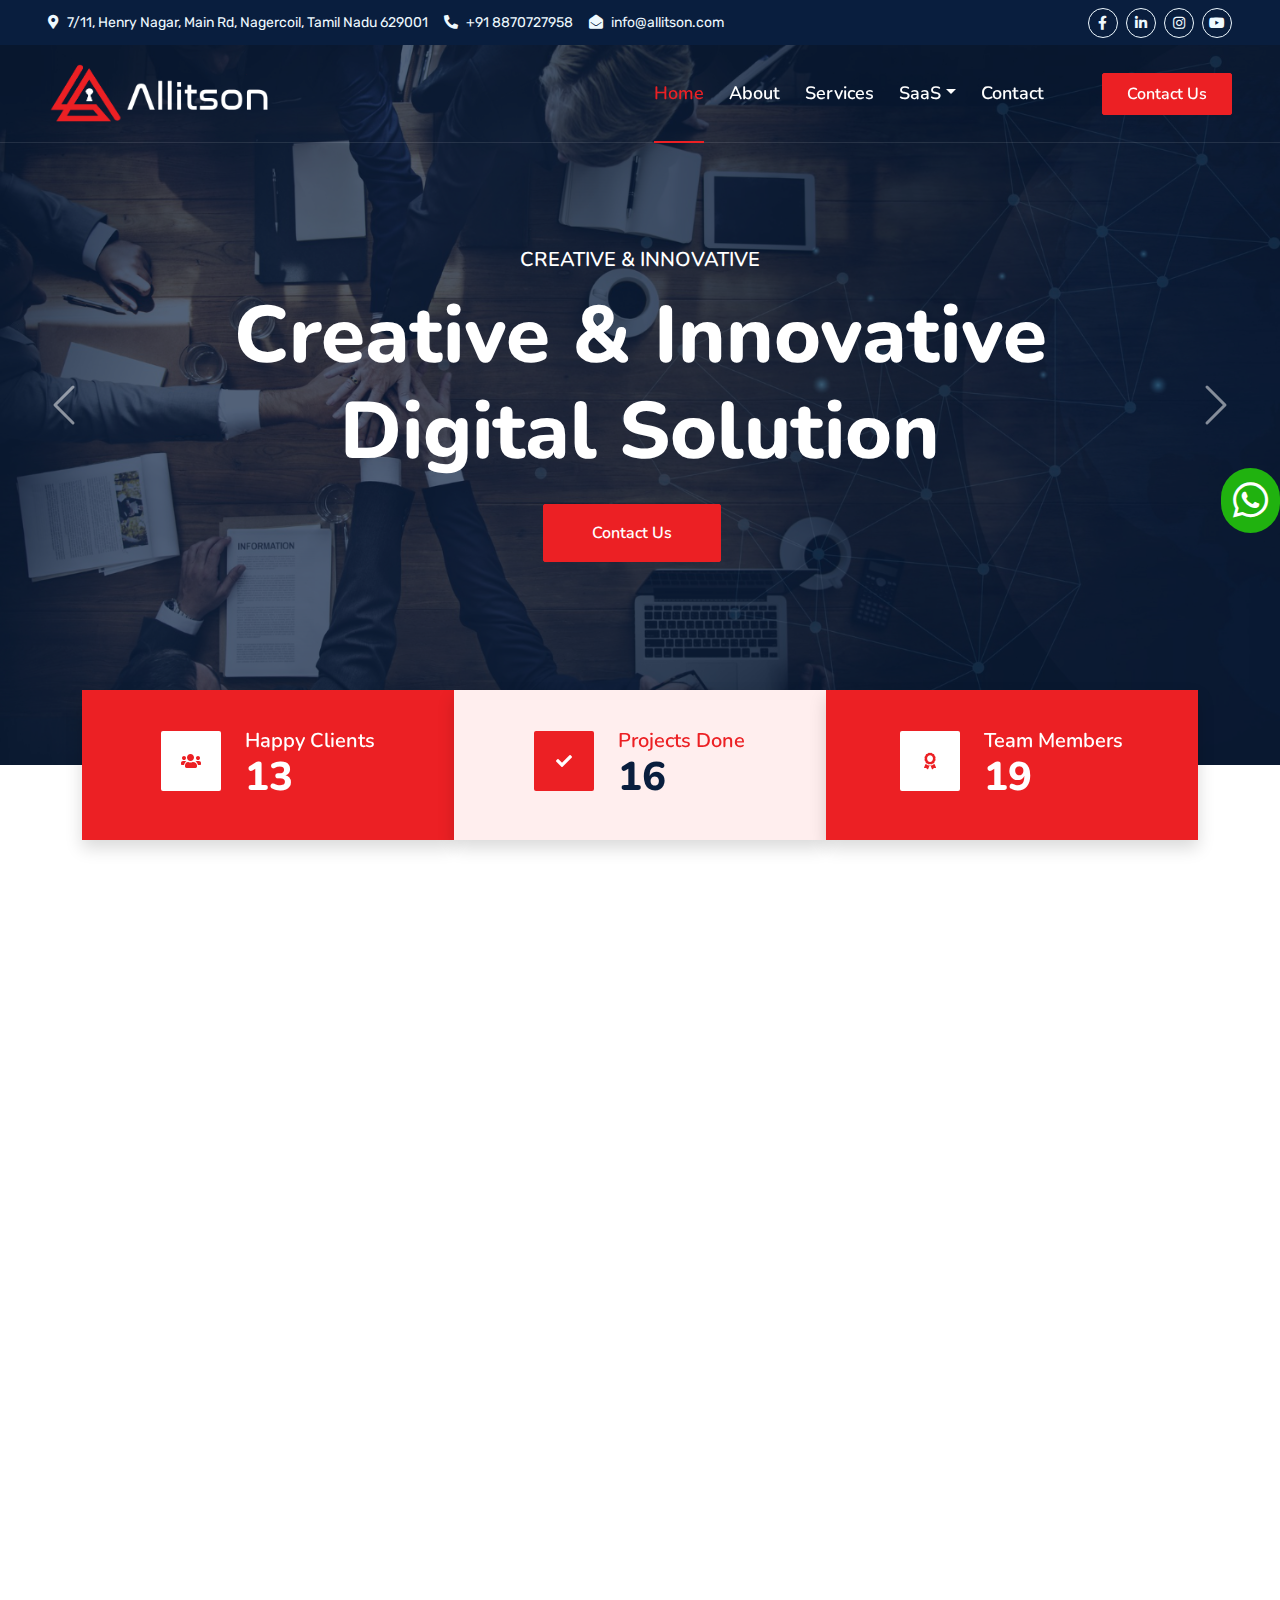
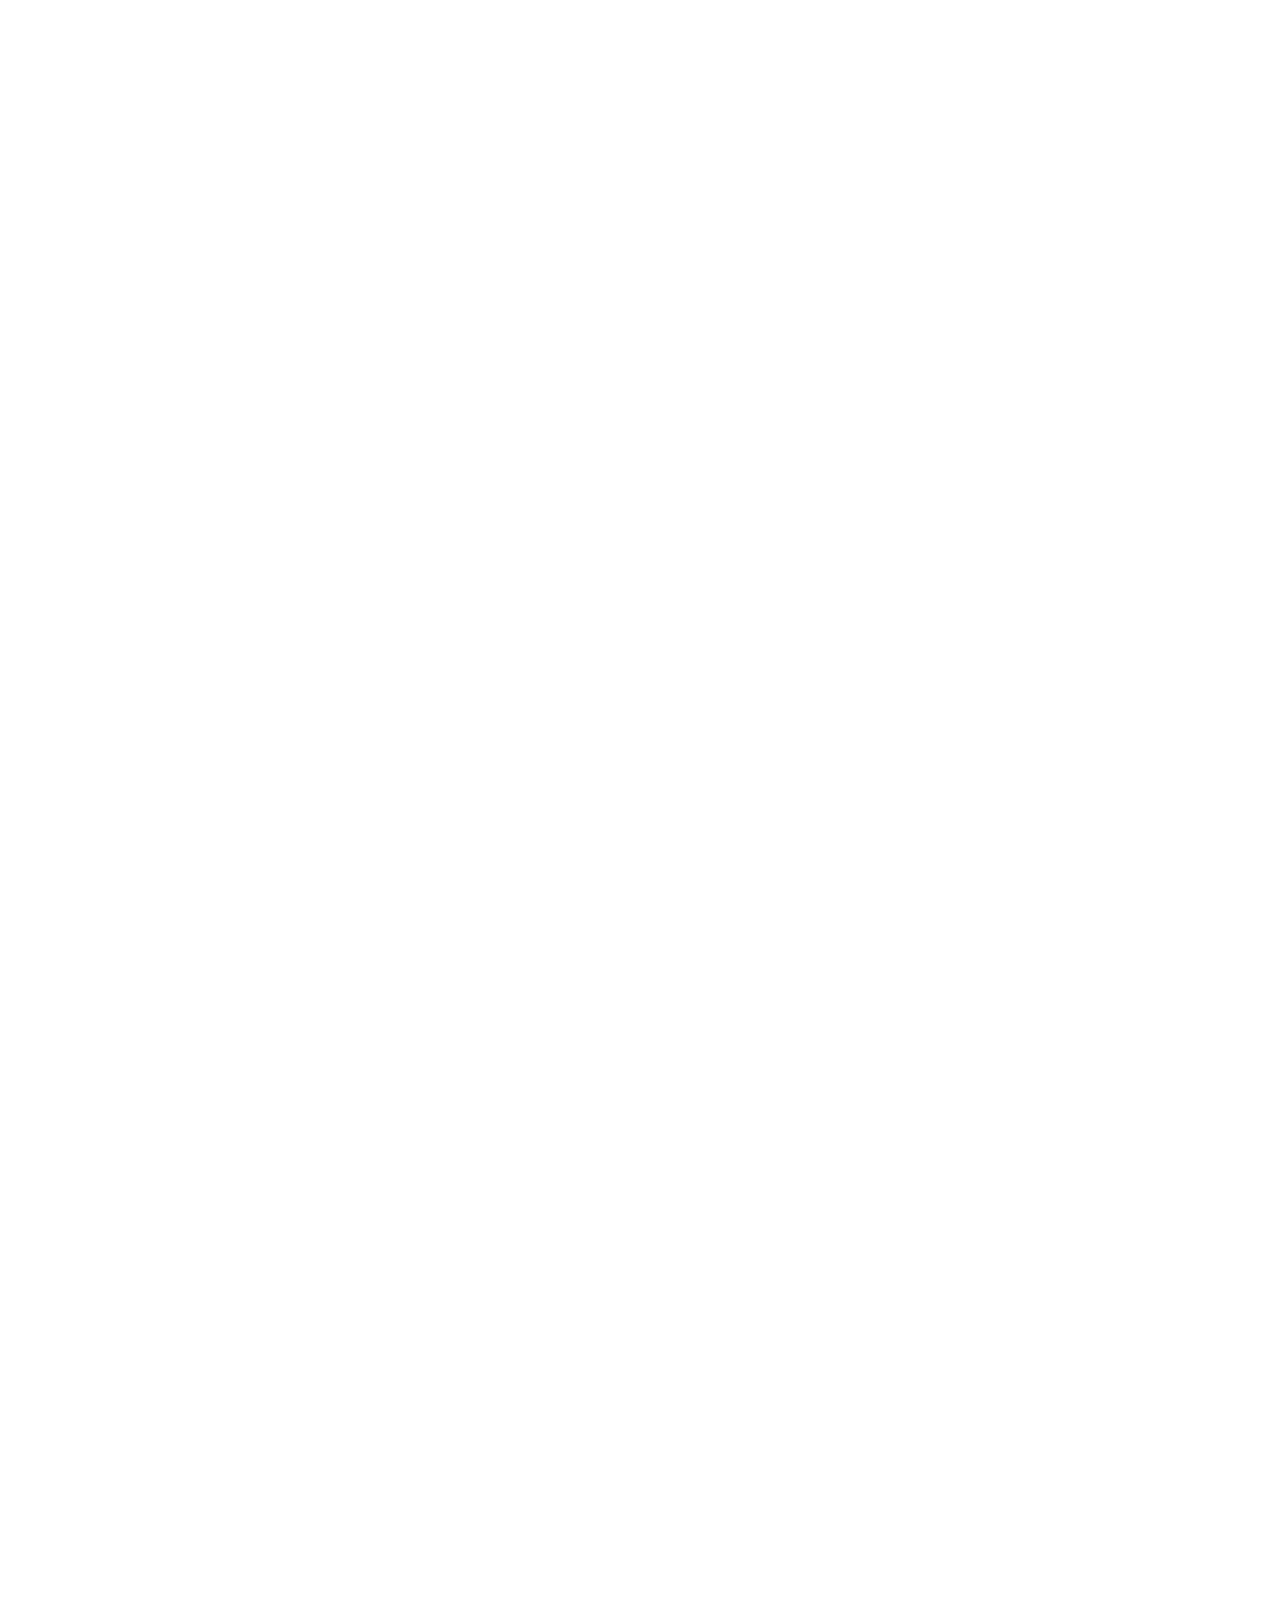
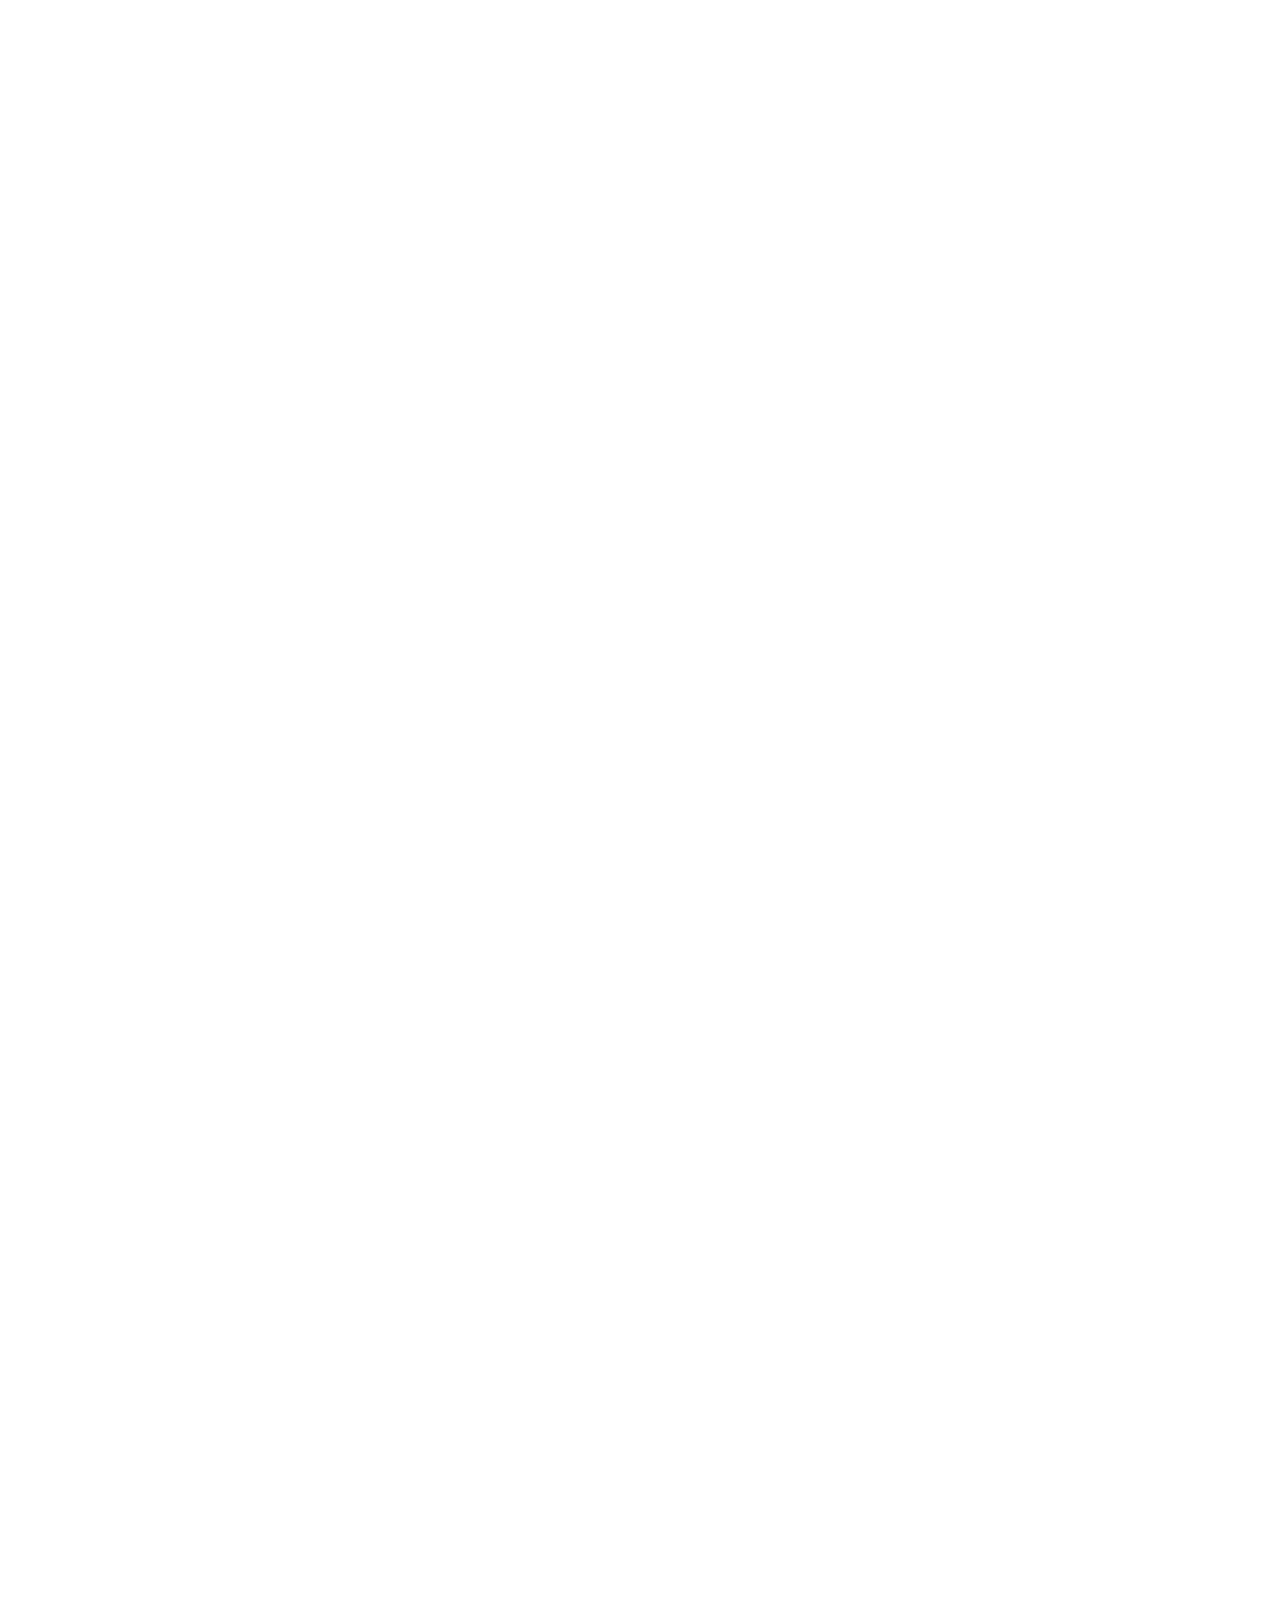
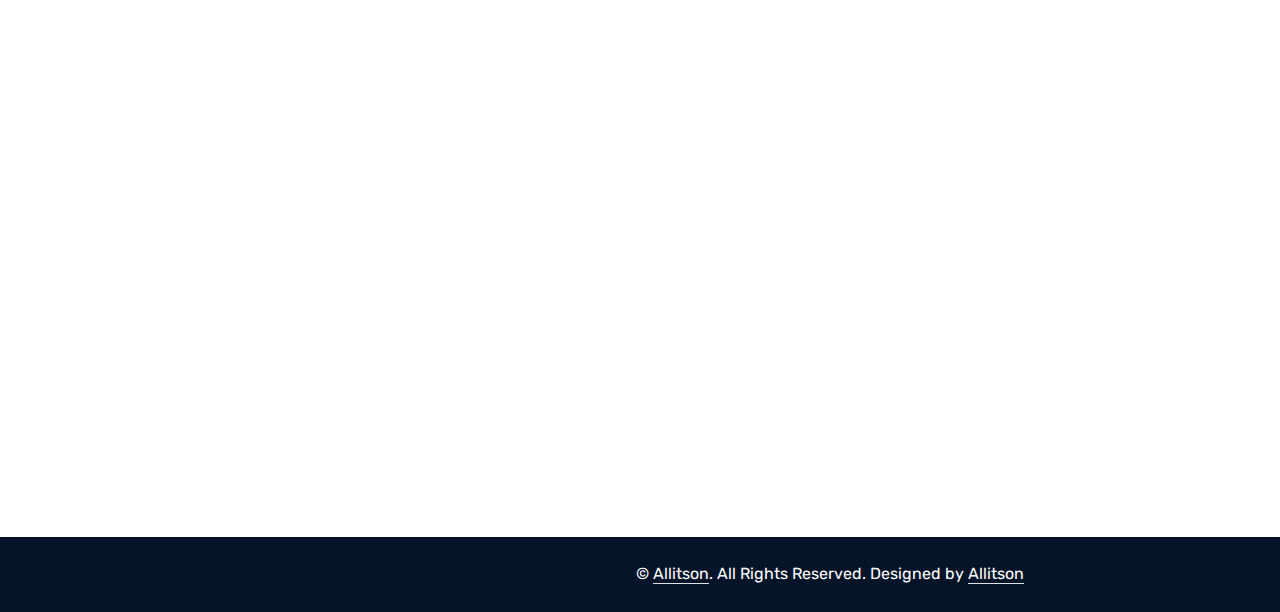
==== commit 7421b2d2: "Update index.html" ====
--- a/index.html
+++ b/index.html
@@ -5,8 +5,8 @@
     <meta charset="utf-8">
     <title>Allitson</title>
     <meta content="width=device-width, initial-scale=1.0" name="viewport">
-    <meta content="Free HTML Templates" name="keywords">
-    <meta content="Free HTML Templates" name="description">
+    <meta content="" name="keywords">
+    <meta content="" name="description">
 
     <!-- Favicon -->
     <link href="img/allitsonlogo1.png" rel="icon">
@@ -893,4 +893,4 @@
     <script src="js/main.js"></script>
 </body>
 
-</html>+</html>
